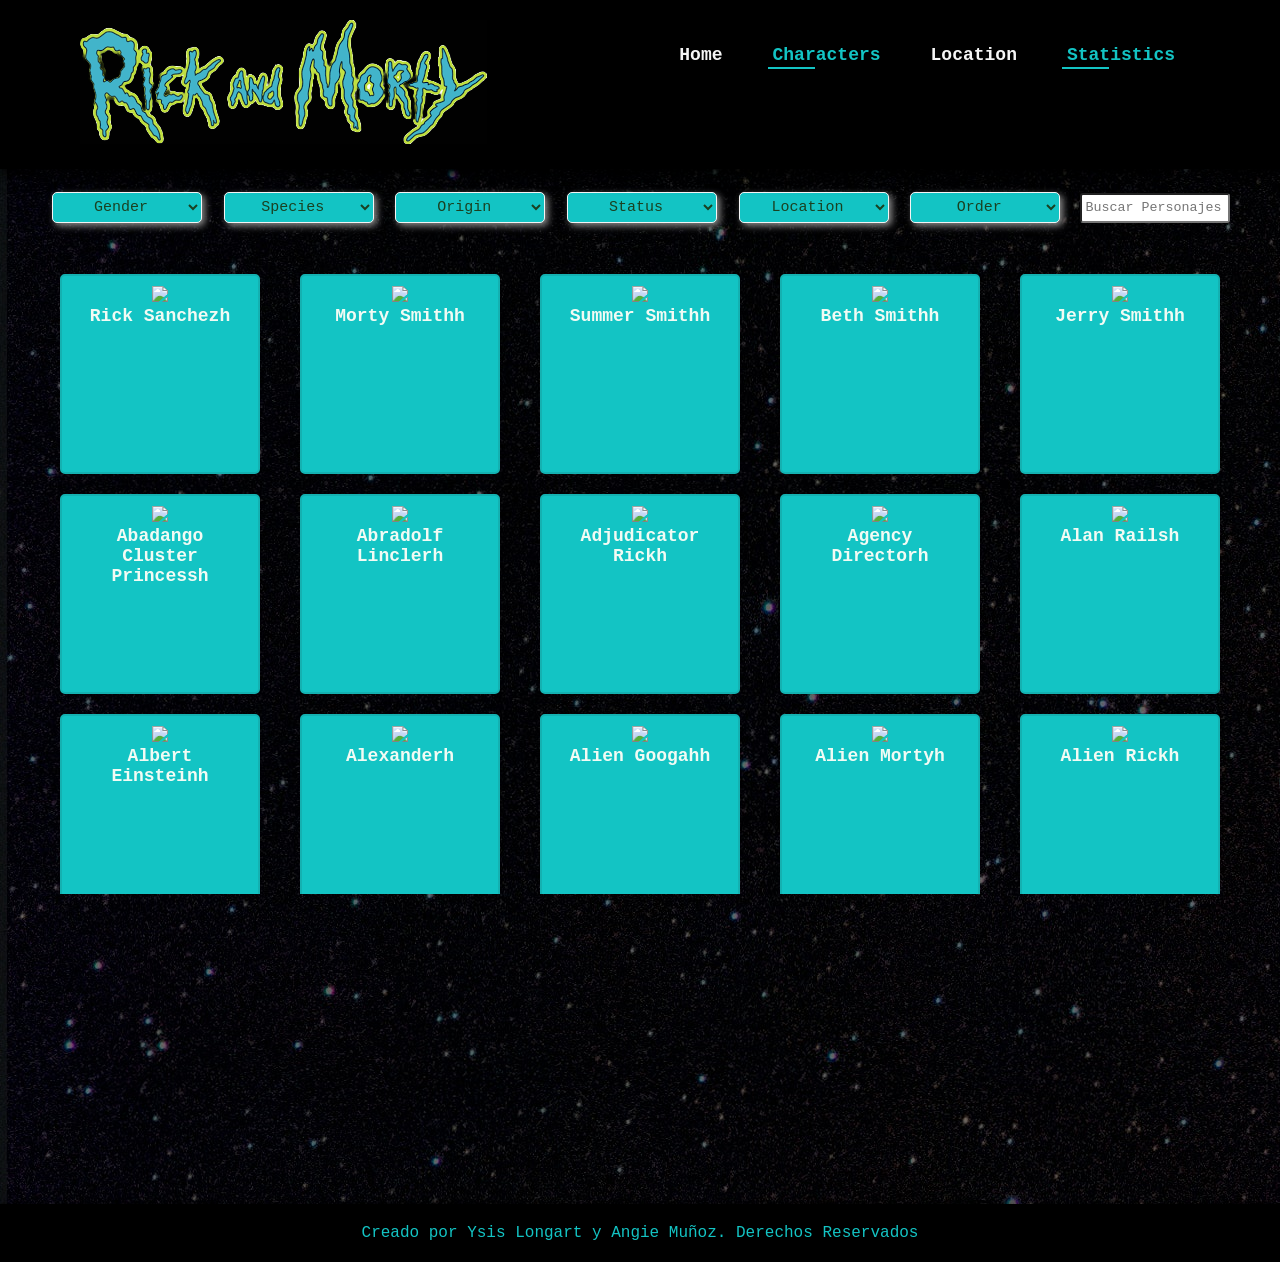
==== characters.html @ bb6db379 "Updates" ====
<!DOCTYPE html>
<html lang="EN">
  <head>
    <meta charset="utf-8">
    <meta name="viewport" content="width=device-width, initial-scale=1">
    <title>Data Lovers Rick and Morty</title>
    <link rel="stylesheet" href="style.css" />
 
    <link rel="stylesheet" href="https://cdnjs.cloudflare.com/ajax/libs/font-awesome/5.11.2/css/all.min.css"  />
  </head>
  
  
  <body>
    <header>
      <a class="logo" href="#"><img src="./img/Logo Rick and morty.png" alt=""></a>
      <span class="menu-icon"><img src ="./img/menuf.png"></span>
      <nav>
        <ul id="navbar" class="navbar">
          <li><a  href="index.html">Home</a></li>
          <li><a class="active" href="characters.html" >Characters</a></li>
          <li><a href="location.html">Location</a></li>
          <li><a class="active" href="Statistics.html">Statistics</a></li>
        </ul>
      </nav>
    </header>
    <main>
    <br> 
    <div id="pantalla de inicio" class="init">
    
    </div>
    <div id="filter">
     
      <select name="gender" class="select" id="gender">
        <option >Gender</option>
        <option value="Female">Female</option>
        <option value="Male">Male</option>
        </select>
      <select name="species" class="select" id="species">
          <option>Species</option>
          <option value="Human">Human</option>
          <option value="Alien">Alien</option>
          <option value="Humanoid">Humanoid</option>
          <option value="Animal">Animal</option>
          <option value="unknown">Unknow</option>
          <option value="Poopybutthole">Poopybuthole</option>
          <option value="Mytholog">Mytholog</option>
          <option value="Vampire">Vampire</option>
          <option value="Robot">Robot</option>
          <option value="Cronenberg">Cronenberg</option>
          <option value="Disease">Disease</option>
          <option value="Parasite">Parasite</option>
          </select>
      <select name="origin" class="select" id="origin">
            <option value="">Origin</option>
            <option value="Earth (C-137)">Earth (C-137)</option>
            <option value="Abadango">Abadango</option>
            <option value="unknown">unknown</option>
            <option value="Earth (Replacement Dimension)">Earth (Replacement Dimension)</option>
            <option value="Post-Apocalyptic Earth">Post-Apocalyptic Earth</option>
            <option value="Purge Planet">Purge Planet</option>
            <option value="Venzenulon 7">Venzenulon 7</option>
            <option value="Interdimensional Cable">Interdimensional Cable</option>
          </select>
          <select name="status" class="select" id="status">
            <option value="">Status</option>
            <option value="Alive"> Alive</option>
            <option value="unknown">Unknown</option>
            <option value="Dead">Dead</option>
          </select>

          <select name="location" class="select" id="location">
            <option value="">Location</option>
            <option value="Earth (Replacement Dimension)"> Earth (Replacement Dimension)</option>
            <option value="Citadel of Ricks">Citadel of Ricks</option>
            <option value="Worldender's lair">Worldender's lair</option>
            <option value="Testicle Monster Dimension">Testicle Monster Dimension</option>
            <option value="Anatomy Park">Anatomy Park</option>
            <option value="Immortality Field Resort">Immortality Field Resort</option>
            <option value="Signus 5 Expanse">Signus 5 Expanse</option>
            <option value="Bepis 9">Bepis 9</option>
            <option value="Earth (C-500A)">Earth (C-500A)</option>
            <option value="Earth (C-137)">Earth (C-137)</option>
            <option value="Earth (Evil Rick's Target Dimension)">Earth (Evil Rick's Target Dimension)</option>
            <option value="Nuptia 4">Nuptia 4</option>
            <option value="Fantasy World">Fantasy World</option>
            <option value="Planet Squanch">Planet Squanch</option>
            <option value="Mr. Goldenfold's dream">Mr. Goldenfold's dream</option>
            <option value="Rick's Battery Microverse">Rick's Battery Microverse</option>
            <option value="The Menagerie">The Menagerie</option>
            <option value="Hideout Planet">Hideout Planet</option>
            <option value="Worldender's lair">Worldender's lair</option>
            <option value="Zigerion's Base">Zigerion's Base</option>
            <option value="Giant's Town">Giant's Town</option>
            <option value="Unity's Planet">Unity's Planet</option>
            <option value="Dorian 5">Dorian 5</option>
            <option value="Earth (Unknown dimension)">Earth (Unknown dimension)</option>
            <option value="St. Gloopy Noops Hospital">St. Gloopy Noops Hospital</option>
            <option value="Roy: A Life Well Lived">Roy: A Life Well Lived</option>
            <option value="Resort Planet">Resort Planet</option>
            <option value="Interdimensional Customs">Interdimensional Customs</option>
            <option value="Galactic Federation Prison">Galactic Federation Prison</option>
            <option value="Hamster in Butt World">Hamster in Butt World</option>
            <option value="Earth (Giant Telepathic Spiders Dimension)">Earth (Giant Telepathic Spiders Dimension)</option>
            <option value="Alphabetrium">Alphabetrium</option>
            <option value="Gazorpazorp">Gazorpazorp</option>
            <option value="Jerryboree">Jerryboree</option>
            <option value="Earth (Evil Rick's Target Dimension)">Earth (Evil Rick's Target Dimension)</option>
            <option value="Pluto">Pluto</option>
            <option value="Kyle's Teenyverse">Kyle's Teenyverse</option>
            <option value="Immortality Field Resort">Immortality Field Resort</option>
            <option value="Blips and Chitz">Blips and Chitz</option>
            <option value="Vindicator's Base">Vindicator's Base</option>
            <option value="Pawn Shop Planet">Pawn Shop Planet</option>
            <option value="Mega Gargantuan Kingdom">Mega Gargantuan Kingdom</option>
            <option value="Gear World">Gear World</option>
            <option value="Signus 5 Expanse">Signus 5 Expanse</option>
            <option value="Zeep Xanflorp's Miniverse">Zeep Xanflorp's Miniverse</option>
            <option value="Froopyland">Froopyland</option>
            <option value="Plopstar">Plopstar</option>
            <option value="Greasy Grandma World">Greasy Grandma World</option>
            <option value="Earth (Phone Dimension)">Earth (Phone Dimension)</option>
            <option value="Earth (Chair Dimension)">Earth (Chair Dimension)</option>
            <option value="Gear World">Gear World</option>
            <option value="Alien Day Spa">Alien Day Spa</option>
            <option value="Gear World">Gear World</option>
            <option value="Abadango">Abadango</option>
            <option value="unknown">unknown</option>
            <option value="Earth (Replacement Dimension)">Earth (Replacement Dimension)</option>
            <option value="Post-Apocalyptic Earth">Post-Apocalyptic Earth</option>
            <option value="Purge Planet">Purge Planet</option>
            <option value="Venzenulon 7">Venzenulon 7</option>
            <option value="Interdimensional Cable">Interdimensional Cable</option>
          </select>

          <select name ="order" id="order" class="select">
            <option value="">Order</option>
            <option value="A-Z">A-Z</option>
            <option value="Z-A">Z-A</option>
          </select>


          <!-- <label for="sug">Genero</label>
          <input type="list">
           -->
          <input id="search" class="search" placeholder="Buscar Personajes">
    </div>
    <br>
    <br>
    <!-- <div id="root"></div> -->
    <div id="resultCard" class="resultCard">
    </div>
 
    <div class="my-modal">
      <div id="flex" class="flex">
      </div>
    </div>

  </main>
  <footer> Creado por Ysis Longart y Angie Muñoz. Derechos Reservados
  </footer>
    <script src="main.js" type="module"></script>
  

  </body>
</html>
---- style.css ----
* {
    margin: 0;
    padding: 0;
    box-sizing: border-box;
    /* font-family: 'Segoe UI', Tahoma, Geneva, Verdana, sans-serif; */
    font-family: 'IBM Plex Mono', monospace;
 
    
}
body {
    width: 100%;
    background-image: url("img/Space.jpg");   
}


/* Encabezado*/

header {
    display: flex;
    align-content: center;
    justify-content: space-between;
    padding: 20px 80px;
    background-color: black;
    box-shadow: 0 5px 15px rgb(0, 0,0.6) ;
    z-index: 4;
    position: sticky;
    top: 0;
    left: 0;
}
.menu-icon{
    display: none;

}
#navbar {
    display: flex;
    align-items: center;
    justify-content: center;
    flex-wrap: wrap;

}

#navbar li {
    list-style: none;  /*Para quitar el punto de la lista */
    margin-top: 25px;
    padding: 0 25px;
    position: relative;
}

#navbar li a {
    text-decoration: none;
    font-size: 18px;
    font-weight: 600;
    color: whitesmoke;
    transition: 0.3s ease;
}
#navbar li a:hover, #navbar li a.active {
    color: #13c4c4;
}

#navbar li a.active::after, #navbar li a:hover::after {
    content: "";
    width: 30%;
    height: 2px;
    background-color: #13c4c4;
    position: absolute;
    bottom: -4px;
    left: 20px;
}



main{
   
    height: 115vh;
    width: 100%;
    background-size: cover;
    background-position: top 25% right 0;
    padding: 0 40px;
    display: block;
    align-items: flex-start;
    color: whitesmoke;
}

#presentacion{
    background-image:url("img/Fondo.jpg");
    background-size: cover; 
    background-position: top 25% right 0 ;
    height: 100vh;
    width: 100%;
    /* margin-top: 25px; */

}


#presetacion a:hover {
    color : white;

}
a:link {
    color: white;
  }
a:visited {
    color: white;
 }
 
.welcome{
    margin-top: 150px;
    margin-left: 20px;
    font-size: larger;
}


 #presentacion .welcome .wselect{
    width: 150px;
    text-align: center;
    padding: 5px 2px;
    box-shadow: 3px 3px 7px #898989 ;
    border: 1px solid whitesmoke;
    border-radius: 5px;
    background-color: #13c4c4;
    color: white;
    font-size: 15px;
    cursor: pointer;
    display: flex;
    align-items:flex-end;
    justify-content: center;
    margin-left: 150px;
}



#filter{
    
    padding: 0 10px;
    display: flex;
    align-items: center;
    justify-content: space-between;
    flex-wrap: wrap;
 
} 

.resultCard {
    text-align: center;
    overflow: auto;
    height:70vh;
}

#filter .select{
    width: 150px;
    text-align: center;
    padding: 5px 2px;
    margin: 5px 2px;
    box-shadow: 3px 3px 7px #898989 ;
    border: 1px solid whitesmoke;
    border-radius: 5px;
    background-color: #13c4c4;
    color: #1a4121;
    font-size: 15px;
    cursor: pointer;
    

}


#filter .search{
    width: 150px;
    height: 30px;
    border-radius: 3px;
    padding-left: 3.5px;

}

.init{
    background-color: #13C4C4;
}



* .cardDiv{
    padding: 0 10px;
    display: inline-flex;
    flex-direction: column;
    flex-wrap: wrap;
    align-content: center;
    justify-content: space-between;
} 

.cardBoxDiv {
    width: 200px;
    height: 200px;  
    background-color: #13C4C4;
    backdrop-filter: blur(40px); 
    text-align: center;
    border-radius: 5px;
    border: 2px solid  #14B1B1;
    margin:10px;
    color: #F2FBF4;
    font-size: 12px;
    padding: 10px 20px 10px;
 } 
 .cardBoxDiv img{
    width: 100px;

 }
 


 .contenedorModal{
    display: none;
    position: fixed;
    top: 30%; left: 24%;
    z-index:2;
    background-color: #f0f4f0;
    width: 40%;
    height: 42%;
    padding-top: 3%;
    border-radius: 20px;
    font-size: 15px;
    text-align: center;
    animation-name: modal;
    animation-duration: 2s;
    color: #000000;
 }

 .contenedorModal img{
    width: 250px;
}

 .cardBoxDiv:hover{
    background-color: rgb(225, 246, 111);
    cursor: pointer;
}
.close{
    color: rgb(0, 0, 0);
    font-size: 30px;
    font-weight: bold;
    position: inherit;
    top: 30%;
    right: 37%;
}

.close:hover{
    color: rgb(6, 106, 113);
    text-decoration: none;
    cursor: pointer;
}

#chart{
    font-size: larger;
    background-color: white;
}
footer{
    display: grid;
    color: #13c4c4;
    text-align: center;
    padding: 20px 80px;
    background-color: black;
    box-shadow: 0 5px 15px rgb(0, 0,0.6) ;
   
}

@media only screen and (max-width: 880px) {
    
    header{
        display: block; 
        width: 100%;
        margin-top: 1rem;
        
    }
    header img{
    width: 100%;
    }

    .menu-icon{
        display: block;
        color: #F2FBF4;
        cursor: pointer;
        width: 2rem;
        margin-left: 50%;
    }
    #navbar{
        display: none;
        width: 100%;
        margin-top: 2rem;
        
    }

    #navbar ul{
        display:none;

    }

    #navbar.show{
        display:block;
        width: 100%;

    }
    /* /* #navbar ul li {
       /* display: block; */
       /* width: 100%; */
    /* }  */ 
    #navbar ul li a {
        text-decoration: none;
        display: block;
        padding: 0;
        font-size: 18px;
        font-weight: 600;
        color: whitesmoke;
        transition: 0.3s ease;
    }
    /* #navbar li a:hover, #navbar li a.active {
        color: #13c4c4;
    }
    
    #navbar li a.active::after, #navbar li a:hover::after {
        content: "";
        width: 30%;
        height: 2px;
        background-color: #13c4c4;
        position: absolute;
        bottom: -4px;
        left: 20px;
    }

    #filter{
        display: block;
        width: 100%;
    }

    #filter .select{
        width: 95%;
    } */

    .cardBoxDiv{
        width: 100px;
        height: 100px;
        font-size: 7px; 
        padding: 5px 10px; 
        margin: 5px;
    }

    .cardBoxDiv img {
        width:40px ;
    }

    .contenedorModal{
        top: 35%; left: 20%;
        z-index:5;
    }
    .contenedorModal img{
        width: 10rem;
    }

    .close{
        top: 35%; 
        right: 22%;
    }

 }
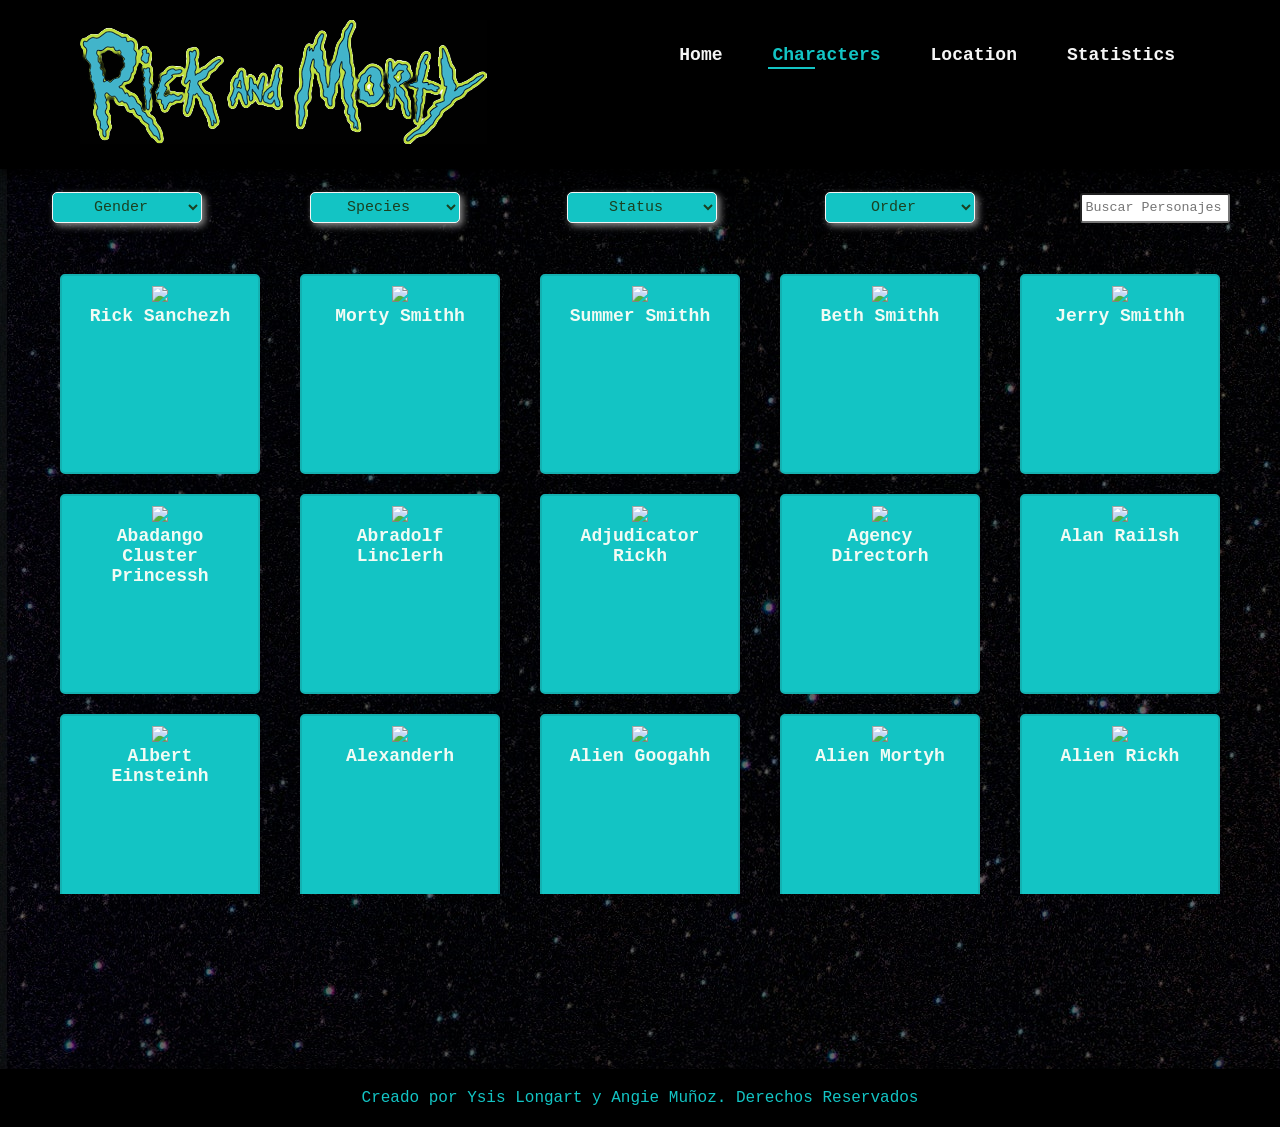
==== commit 05cdd892: "Updates" ====
--- a/characters.html
+++ b/characters.html
@@ -9,7 +9,6 @@
     <link rel="stylesheet" href="https://cdnjs.cloudflare.com/ajax/libs/font-awesome/5.11.2/css/all.min.css"  />
   </head>
   
-  
   <body>
     <header>
       <a class="logo" href="#"><img src="./img/Logo Rick and morty.png" alt=""></a>
@@ -19,7 +18,7 @@
           <li><a  href="index.html">Home</a></li>
           <li><a class="active" href="characters.html" >Characters</a></li>
           <li><a href="location.html">Location</a></li>
-          <li><a class="active" href="Statistics.html">Statistics</a></li>
+          <li><a href="Statistics.html">Statistics</a></li>
         </ul>
       </nav>
     </header>
@@ -34,6 +33,7 @@
         <option >Gender</option>
         <option value="Female">Female</option>
         <option value="Male">Male</option>
+        <option value="unknown">unknown</option>
         </select>
       <select name="species" class="select" id="species">
           <option>Species</option>
@@ -50,17 +50,7 @@
           <option value="Disease">Disease</option>
           <option value="Parasite">Parasite</option>
           </select>
-      <select name="origin" class="select" id="origin">
-            <option value="">Origin</option>
-            <option value="Earth (C-137)">Earth (C-137)</option>
-            <option value="Abadango">Abadango</option>
-            <option value="unknown">unknown</option>
-            <option value="Earth (Replacement Dimension)">Earth (Replacement Dimension)</option>
-            <option value="Post-Apocalyptic Earth">Post-Apocalyptic Earth</option>
-            <option value="Purge Planet">Purge Planet</option>
-            <option value="Venzenulon 7">Venzenulon 7</option>
-            <option value="Interdimensional Cable">Interdimensional Cable</option>
-          </select>
+     
           <select name="status" class="select" id="status">
             <option value="">Status</option>
             <option value="Alive"> Alive</option>
@@ -68,69 +58,7 @@
             <option value="Dead">Dead</option>
           </select>
 
-          <select name="location" class="select" id="location">
-            <option value="">Location</option>
-            <option value="Earth (Replacement Dimension)"> Earth (Replacement Dimension)</option>
-            <option value="Citadel of Ricks">Citadel of Ricks</option>
-            <option value="Worldender's lair">Worldender's lair</option>
-            <option value="Testicle Monster Dimension">Testicle Monster Dimension</option>
-            <option value="Anatomy Park">Anatomy Park</option>
-            <option value="Immortality Field Resort">Immortality Field Resort</option>
-            <option value="Signus 5 Expanse">Signus 5 Expanse</option>
-            <option value="Bepis 9">Bepis 9</option>
-            <option value="Earth (C-500A)">Earth (C-500A)</option>
-            <option value="Earth (C-137)">Earth (C-137)</option>
-            <option value="Earth (Evil Rick's Target Dimension)">Earth (Evil Rick's Target Dimension)</option>
-            <option value="Nuptia 4">Nuptia 4</option>
-            <option value="Fantasy World">Fantasy World</option>
-            <option value="Planet Squanch">Planet Squanch</option>
-            <option value="Mr. Goldenfold's dream">Mr. Goldenfold's dream</option>
-            <option value="Rick's Battery Microverse">Rick's Battery Microverse</option>
-            <option value="The Menagerie">The Menagerie</option>
-            <option value="Hideout Planet">Hideout Planet</option>
-            <option value="Worldender's lair">Worldender's lair</option>
-            <option value="Zigerion's Base">Zigerion's Base</option>
-            <option value="Giant's Town">Giant's Town</option>
-            <option value="Unity's Planet">Unity's Planet</option>
-            <option value="Dorian 5">Dorian 5</option>
-            <option value="Earth (Unknown dimension)">Earth (Unknown dimension)</option>
-            <option value="St. Gloopy Noops Hospital">St. Gloopy Noops Hospital</option>
-            <option value="Roy: A Life Well Lived">Roy: A Life Well Lived</option>
-            <option value="Resort Planet">Resort Planet</option>
-            <option value="Interdimensional Customs">Interdimensional Customs</option>
-            <option value="Galactic Federation Prison">Galactic Federation Prison</option>
-            <option value="Hamster in Butt World">Hamster in Butt World</option>
-            <option value="Earth (Giant Telepathic Spiders Dimension)">Earth (Giant Telepathic Spiders Dimension)</option>
-            <option value="Alphabetrium">Alphabetrium</option>
-            <option value="Gazorpazorp">Gazorpazorp</option>
-            <option value="Jerryboree">Jerryboree</option>
-            <option value="Earth (Evil Rick's Target Dimension)">Earth (Evil Rick's Target Dimension)</option>
-            <option value="Pluto">Pluto</option>
-            <option value="Kyle's Teenyverse">Kyle's Teenyverse</option>
-            <option value="Immortality Field Resort">Immortality Field Resort</option>
-            <option value="Blips and Chitz">Blips and Chitz</option>
-            <option value="Vindicator's Base">Vindicator's Base</option>
-            <option value="Pawn Shop Planet">Pawn Shop Planet</option>
-            <option value="Mega Gargantuan Kingdom">Mega Gargantuan Kingdom</option>
-            <option value="Gear World">Gear World</option>
-            <option value="Signus 5 Expanse">Signus 5 Expanse</option>
-            <option value="Zeep Xanflorp's Miniverse">Zeep Xanflorp's Miniverse</option>
-            <option value="Froopyland">Froopyland</option>
-            <option value="Plopstar">Plopstar</option>
-            <option value="Greasy Grandma World">Greasy Grandma World</option>
-            <option value="Earth (Phone Dimension)">Earth (Phone Dimension)</option>
-            <option value="Earth (Chair Dimension)">Earth (Chair Dimension)</option>
-            <option value="Gear World">Gear World</option>
-            <option value="Alien Day Spa">Alien Day Spa</option>
-            <option value="Gear World">Gear World</option>
-            <option value="Abadango">Abadango</option>
-            <option value="unknown">unknown</option>
-            <option value="Earth (Replacement Dimension)">Earth (Replacement Dimension)</option>
-            <option value="Post-Apocalyptic Earth">Post-Apocalyptic Earth</option>
-            <option value="Purge Planet">Purge Planet</option>
-            <option value="Venzenulon 7">Venzenulon 7</option>
-            <option value="Interdimensional Cable">Interdimensional Cable</option>
-          </select>
+          
 
           <select name ="order" id="order" class="select">
             <option value="">Order</option>
--- a/style.css
+++ b/style.css
@@ -73,14 +73,24 @@
 
 main{
    
-    height: 115vh;
-    width: 100%;
+    height: 100vh;
+    width: 100vw;
     background-size: cover;
     background-position: top 25% right 0;
     padding: 0 40px;
     display: block;
     align-items: flex-start;
     color: whitesmoke;
+}
+
+
+.statisticalMain{
+    /* height: 300vh; */
+    overflow: auto;
+}
+
+.graphics{
+    margin: 9rem;
 }
 
 #presentacion{
@@ -214,14 +224,17 @@
     z-index:2;
     background-color: #f0f4f0;
     width: 40%;
-    height: 42%;
-    padding-top: 3%;
     border-radius: 20px;
     font-size: 15px;
     text-align: center;
     animation-name: modal;
     animation-duration: 2s;
     color: #000000;
+    height: 65%;
+    
+ }
+ .contenedorModal h2 {
+    margin-top: 20px;
  }
 
  .contenedorModal img{
@@ -250,6 +263,26 @@
 #chart{
     font-size: larger;
     background-color: white;
+    margin-top: 20px;
+    border-radius: 10px;
+    border-color: #898989;
+}
+#charStatus{
+    width: 100px;
+    height: 200px;
+    background: white;
+    margin-top: 20px;
+    border-radius: 10px;
+    border-color: #898989;
+    
+}
+#charLocation{
+    width: 800px;
+    height: 400px;
+    background: white;
+    margin-top: 20px;
+    border-radius: 10px;
+    border-color: #898989;
 }
 footer{
     display: grid;
@@ -260,6 +293,8 @@
     box-shadow: 0 5px 15px rgb(0, 0,0.6) ;
    
 }
+
+
 
 @media only screen and (max-width: 880px) {
     
@@ -310,6 +345,13 @@
         color: whitesmoke;
         transition: 0.3s ease;
     }
+    .welcome{
+        margin-top: 10px;
+        margin-left: 8px;
+        font-size: medium;
+        font-weight: 1000;
+    }
+    
     /* #navbar li a:hover, #navbar li a.active {
         color: #13c4c4;
     }
@@ -328,11 +370,14 @@
         display: block;
         width: 100%;
     }
-
+*/
     #filter .select{
-        width: 95%;
-    } */
-
+        width: 100%;
+    } 
+    #filter .search{
+        width: 100%;
+    
+    }
     .cardBoxDiv{
         width: 100px;
         height: 100px;
@@ -345,20 +390,59 @@
         width:40px ;
     }
 
+    .graphics{
+        margin: 0rem;
+    }
+
     .contenedorModal{
-        top: 35%; left: 20%;
+        width: 71%;
+        top: 35%; left: 17%;
         z-index:5;
+        padding-top: 3%;
+        height: 42%;
     }
     .contenedorModal img{
         width: 10rem;
     }
-
+    .contenedorModal h2 {
+        margin-top: 10px;
+    }
     .close{
+        width: 25px;
+        height: 25px;
         top: 35%; 
-        right: 22%;
-    }
-
+        right: 14%;
+        background-color: #13C4C4;
+        border-radius: 15px;
+        font-size: 17px;
+    }
+
+    #chart{
+        font-size: larger;
+        background-color: white;
+        margin-top: 20px;
+        border-radius: 10px;
+        border-color: #898989;
+    }
+    .charStatus{
+        width: 800px;
+        height: 400px;
+        background: white;
+        margin-top: 20px;
+        border-radius: 10px;
+        border-color: #898989;
+        
+    }
+    #charLocation{
+        width: 800px;
+        height: 400px;
+        background: white;
+        margin-top: 20px;
+        border-radius: 10px;
+        border-color: #898989;
+    }
  }
 
-
- + 
+
+
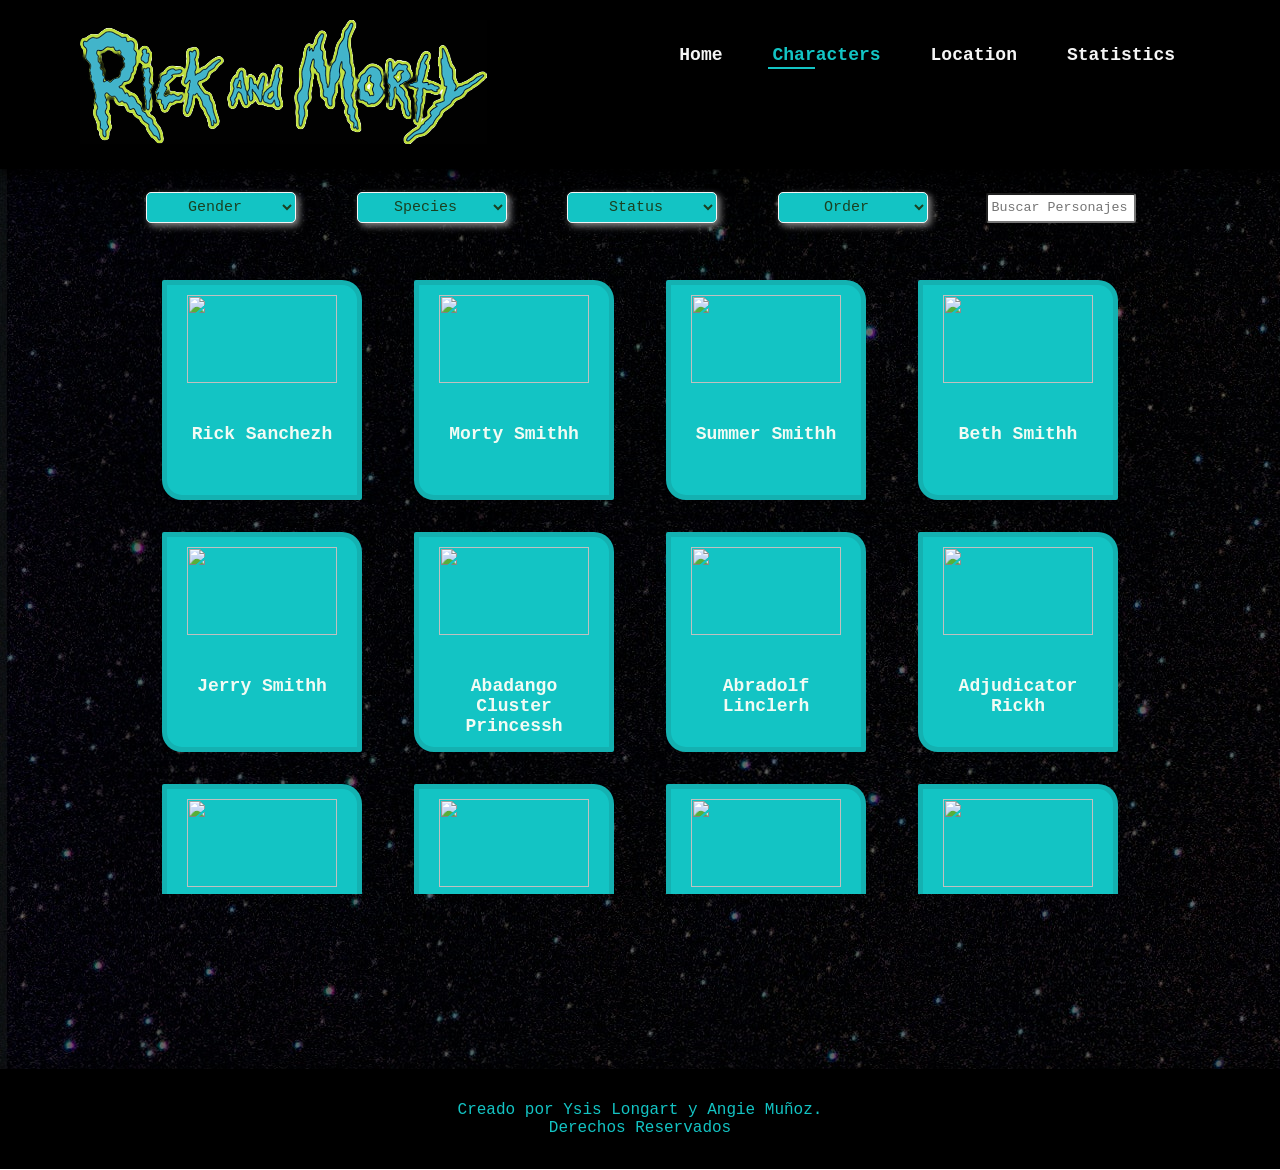
==== commit 53c8a564: "Updates" ====
--- a/characters.html
+++ b/characters.html
@@ -78,13 +78,11 @@
     <div id="resultCard" class="resultCard">
     </div>
  
-    <div class="my-modal">
-      <div id="flex" class="flex">
-      </div>
+  
     </div>
 
   </main>
-  <footer> Creado por Ysis Longart y Angie Muñoz. Derechos Reservados
+  <footer> <p>Creado por Ysis Longart y Angie Muñoz. <br> Derechos Reservados</p>
   </footer>
     <script src="main.js" type="module"></script>
   
--- a/style.css
+++ b/style.css
@@ -70,7 +70,6 @@
 }
 
 
-
 main{
    
     height: 100vh;
@@ -84,48 +83,28 @@
 }
 
 
-.statisticalMain{
-    /* height: 300vh; */
-    overflow: auto;
-}
-
-.graphics{
-    margin: 9rem;
-}
 
 #presentacion{
     background-image:url("img/Fondo.jpg");
     background-size: cover; 
     background-position: top 25% right 0 ;
     height: 100vh;
-    width: 100%;
+    width: 100vw;
     /* margin-top: 25px; */
 
 }
 
-
-#presetacion a:hover {
-    color : white;
-
-}
-a:link {
-    color: white;
-  }
-a:visited {
-    color: white;
- }
- 
 .welcome{
-    margin-top: 150px;
-    margin-left: 20px;
+    margin-top: 7rem;
+    margin-left: 2rem;
     font-size: larger;
 }
 
 
  #presentacion .welcome .wselect{
-    width: 150px;
-    text-align: center;
-    padding: 5px 2px;
+    width: 15%;
+    text-align: center;
+    padding: 0.5rem 0.5rem;
     box-shadow: 3px 3px 7px #898989 ;
     border: 1px solid whitesmoke;
     border-radius: 5px;
@@ -142,20 +121,23 @@
 
 
 #filter{
-    
-    padding: 0 10px;
+    margin: 0 5.5rem;
+    padding: 0 1rem;
     display: flex;
     align-items: center;
     justify-content: space-between;
     flex-wrap: wrap;
  
 } 
-
-.resultCard {
-    text-align: center;
-    overflow: auto;
-    height:70vh;
-}
+#filter-location{
+    margin: 0 35rem;
+    padding: 0 1rem;
+    display: flex;
+    align-items: center;
+    justify-content: space-between;
+    flex-wrap: wrap;
+}
+
 
 #filter .select{
     width: 150px;
@@ -172,7 +154,21 @@
     
 
 }
-
+#filter-location .select{
+    width: 150px;
+    text-align: center;
+    padding: 5px 2px;
+    margin: 5px 2px;
+    box-shadow: 3px 3px 7px #898989 ;
+    border: 1px solid whitesmoke;
+    border-radius: 5px;
+    background-color: #13c4c4;
+    color: #1a4121;
+    font-size: 15px;
+    cursor: pointer;
+    
+
+}
 
 #filter .search{
     width: 150px;
@@ -181,11 +177,11 @@
     padding-left: 3.5px;
 
 }
-
-.init{
-    background-color: #13C4C4;
-}
-
+.resultCard {
+    text-align: center;
+    overflow: auto;
+    height:70vh;
+}
 
 
 * .cardDiv{
@@ -199,24 +195,25 @@
 
 .cardBoxDiv {
     width: 200px;
-    height: 200px;  
+    height: 220px;  
     background-color: #13C4C4;
-    backdrop-filter: blur(40px); 
-    text-align: center;
-    border-radius: 5px;
-    border: 2px solid  #14B1B1;
-    margin:10px;
+    text-align: center;
+    border-radius: 2px 20px;
+    border: 5px solid  #14B1B1;
+    margin:1rem;
     color: #F2FBF4;
     font-size: 12px;
     padding: 10px 20px 10px;
  } 
  .cardBoxDiv img{
-    width: 100px;
-
+    width: 100%; 
+    height: 68%; 
  }
+ .cardBoxDiv:hover{
+    background-color: rgb(225, 246, 111);
+    cursor: pointer;
+}
  
-
-
  .contenedorModal{
     display: none;
     position: fixed;
@@ -227,27 +224,35 @@
     border-radius: 20px;
     font-size: 15px;
     text-align: center;
-    animation-name: modal;
-    animation-duration: 2s;
     color: #000000;
-    height: 65%;
+    height: 48%;
     
  }
+ .contenedorModal:hover {
+    animation-name: rotate;
+    animation-duration: 0.9s;
+  }
+  
+  /* @keyframes rotate {
+    0% {
+      transform: rotate(0);
+    }
+    100% {
+      transform: rotate(380deg);
+    }
+  } */
  .contenedorModal h2 {
-    margin-top: 20px;
+    margin-top: 3rem;
  }
 
  .contenedorModal img{
-    width: 250px;
-}
-
- .cardBoxDiv:hover{
-    background-color: rgb(225, 246, 111);
-    cursor: pointer;
-}
+    width: 35%;
+}
+
+
 .close{
     color: rgb(0, 0, 0);
-    font-size: 30px;
+    font-size: 3em;
     font-weight: bold;
     position: inherit;
     top: 30%;
@@ -259,45 +264,64 @@
     text-decoration: none;
     cursor: pointer;
 }
-
+.statisticalMain{
+    height: 130vh;
+}
+.graphics{
+    margin: 9rem;
+    
+}
+
+/* Div */
+.chart{
+    display: none;
+    font-size: larger;
+    margin-top: 2rem;
+
+}
+
+/* Canvas */
 #chart{
-    font-size: larger;
+   
     background-color: white;
-    margin-top: 20px;
+    border-color: #898989;
+    border: 10px;
     border-radius: 10px;
+   
+}
+.charStatus{
+    display: none;
+    margin-top: 2rem;
+   
+}
+#charStatus{
+    background-color: white;
     border-color: #898989;
-}
-#charStatus{
-    width: 100px;
-    height: 200px;
-    background: white;
-    margin-top: 20px;
+    border: 10px;
     border-radius: 10px;
+}
+
+.chartLocation{
+    display: none;
+    margin-top: 2rem;
+}
+#chartLocation{
+    background-color: white;
     border-color: #898989;
-    
-}
-#charLocation{
-    width: 800px;
-    height: 400px;
-    background: white;
-    margin-top: 20px;
+    border: 10px;
     border-radius: 10px;
-    border-color: #898989;
 }
 footer{
     display: grid;
     color: #13c4c4;
     text-align: center;
-    padding: 20px 80px;
+    padding: 2rem 8rem;
     background-color: black;
     box-shadow: 0 5px 15px rgb(0, 0,0.6) ;
    
 }
-
-
-
-@media only screen and (max-width: 880px) {
-    
+@media only screen and (max-width: 840px) {
+
     header{
         display: block; 
         width: 100%;
@@ -332,10 +356,8 @@
         width: 100%;
 
     }
-    /* /* #navbar ul li {
-       /* display: block; */
-       /* width: 100%; */
-    /* }  */ 
+    
+
     #navbar ul li a {
         text-decoration: none;
         display: block;
@@ -345,104 +367,123 @@
         color: whitesmoke;
         transition: 0.3s ease;
     }
-    .welcome{
-        margin-top: 10px;
-        margin-left: 8px;
-        font-size: medium;
-        font-weight: 1000;
-    }
-    
-    /* #navbar li a:hover, #navbar li a.active {
-        color: #13c4c4;
-    }
-    
-    #navbar li a.active::after, #navbar li a:hover::after {
-        content: "";
-        width: 30%;
-        height: 2px;
-        background-color: #13c4c4;
-        position: absolute;
-        bottom: -4px;
-        left: 20px;
-    }
-
-    #filter{
-        display: block;
-        width: 100%;
-    }
-*/
-    #filter .select{
-        width: 100%;
-    } 
-    #filter .search{
-        width: 100%;
-    
-    }
-    .cardBoxDiv{
-        width: 100px;
-        height: 100px;
-        font-size: 7px; 
-        padding: 5px 10px; 
-        margin: 5px;
-    }
-
-    .cardBoxDiv img {
-        width:40px ;
-    }
-
-    .graphics{
-        margin: 0rem;
-    }
-
+    
     .contenedorModal{
-        width: 71%;
+        width: 70%;
         top: 35%; left: 17%;
         z-index:5;
-        padding-top: 3%;
-        height: 42%;
+        padding-top: 0.5rem;
+        height: 51%;
     }
     .contenedorModal img{
-        width: 10rem;
+        width: 60%;
+        height: 70%;
     }
     .contenedorModal h2 {
-        margin-top: 10px;
-    }
+        margin-top: 1rem;
+        font-size: 1em;
+    }
+
     .close{
         width: 25px;
         height: 25px;
         top: 35%; 
         right: 14%;
-        background-color: #13C4C4;
-        border-radius: 15px;
         font-size: 17px;
     }
-
-    #chart{
-        font-size: larger;
-        background-color: white;
-        margin-top: 20px;
-        border-radius: 10px;
-        border-color: #898989;
-    }
-    .charStatus{
-        width: 800px;
-        height: 400px;
-        background: white;
-        margin-top: 20px;
-        border-radius: 10px;
-        border-color: #898989;
-        
-    }
-    #charLocation{
-        width: 800px;
-        height: 400px;
-        background: white;
-        margin-top: 20px;
-        border-radius: 10px;
-        border-color: #898989;
+    .graphics{
+        margin: 0.5rem 0.5rem;
+    }
+    .statisticalMain{
+        height: 80vh;
+    }
+}
+
+
+
+@media only screen and (max-width: 600px) {
+    
+ 
+    
+    .welcome{
+        margin-top: 0.8rem;
+        margin-left: 0.7rem;
+        font-size: small;
+        font-weight: 1000;
+    }
+    #presentacion .welcome .wselect{
+        width: 35%;
+       
+    }
+    #filter{
+        margin: 0rem;
+        padding: 0rem;
+    }
+    #filter .select{
+        width: 100%;
+    } 
+    #filter .search{
+        width: 100%;
+    
+    }
+    #filter-location{
+        margin: 0rem;
+        padding: 0rem;
+        display: block;
+    }
+    #filter-location .select{
+    
+        margin: 0.5rem;
+        width: 100%;
+    
+    
+    }
+    .cardBoxDiv{
+        width: 100px;
+        height: 100px;
+        font-size: 6px; 
+        padding: 4px 8px; 
+        margin: 5px;
+    }
+
+    .cardBoxDiv img {
+        width:100% ;
+        height: 70%;
+    }
+
+    .contenedorModal{
+        width: 70%;
+        top: 35%; left: 17%;
+        z-index:5;
+        padding-top: 0.5rem;
+        height: 51%;
+    }
+    .contenedorModal img{
+        width: 60%;
+        height: 40%;
+    }
+  
+    .close{
+        width: 25px;
+        height: 25px;
+        top: 35%; 
+        right: 14%;
+        font-size: 17px;
+    }
+    .graphics{
+        /* margin: 0 0.3rem; */
+        margin: 0.5rem 0;
+    }
+    .statisticalMain{
+        height: 76vh;
+    }
+    footer {
+        padding: 0.2rem;
+    }
+    footer p{
+        width: 100%;
     }
  }
 
  
 
-
